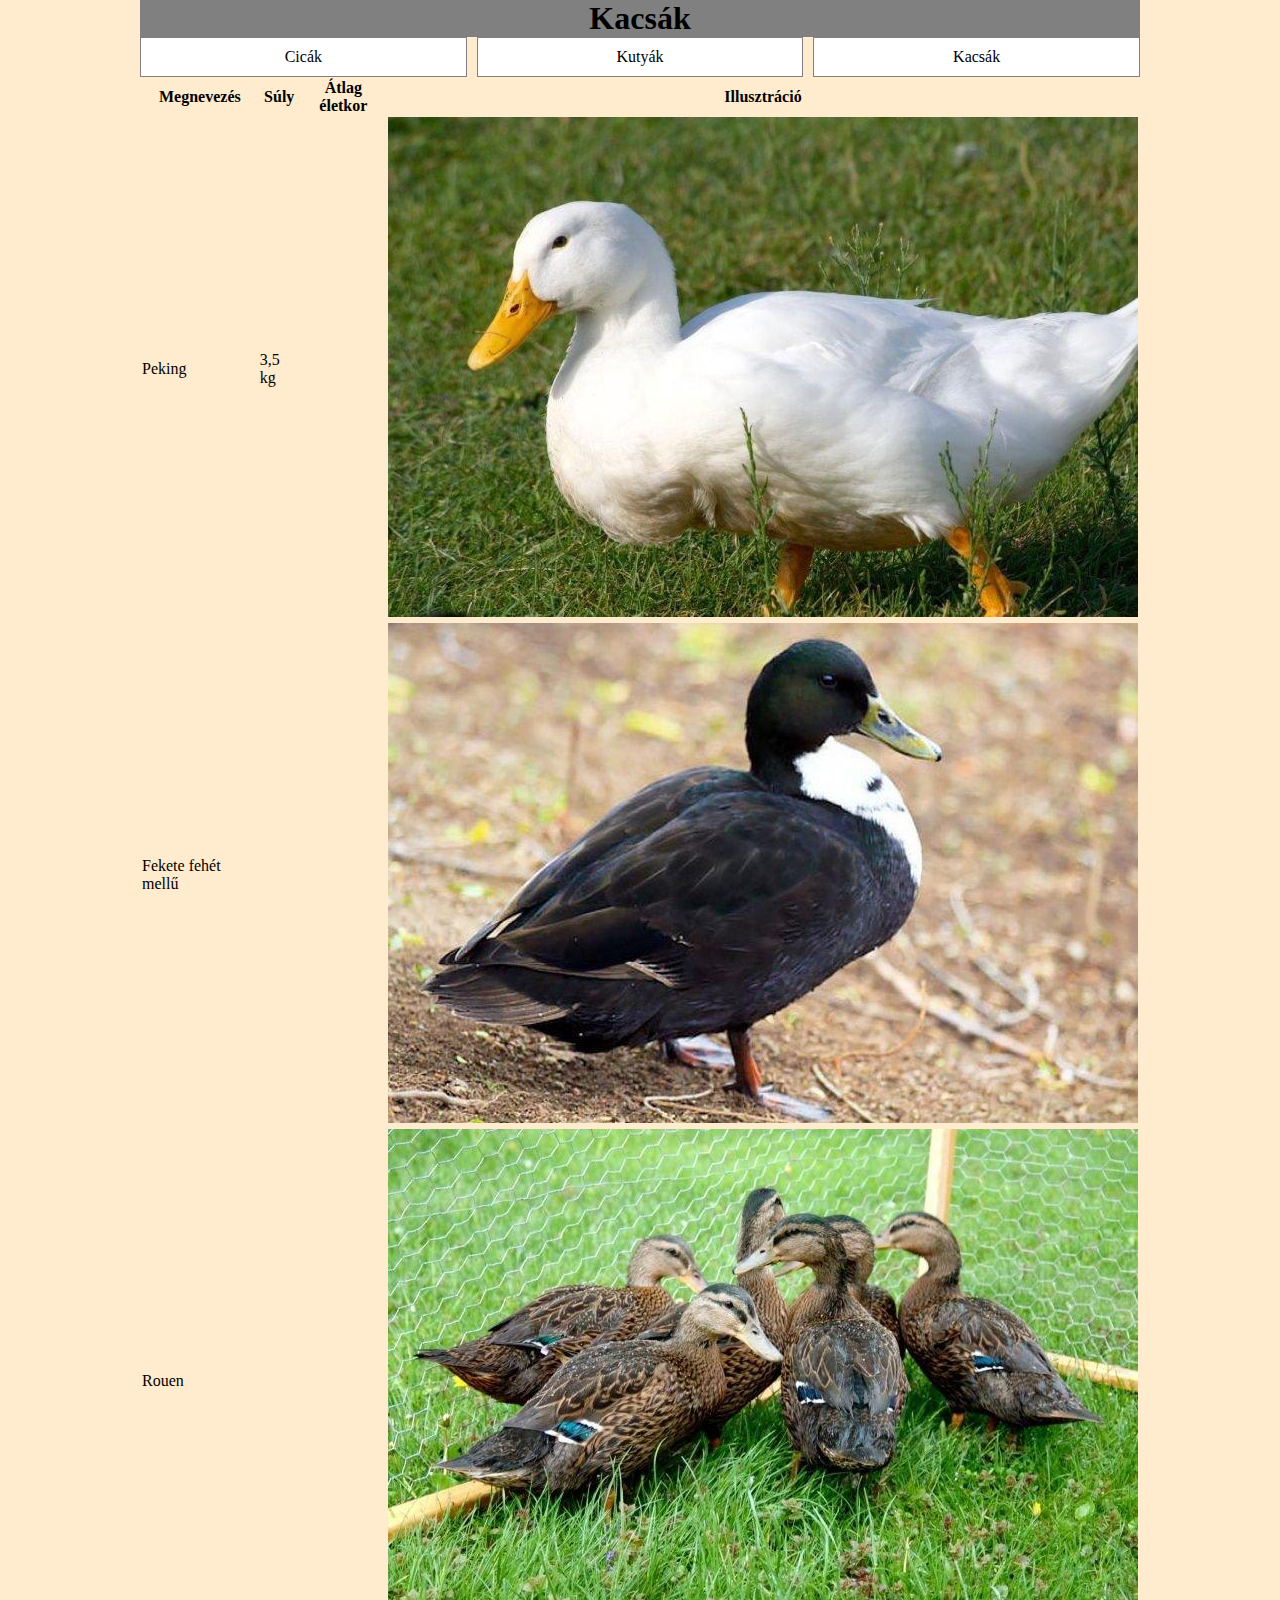
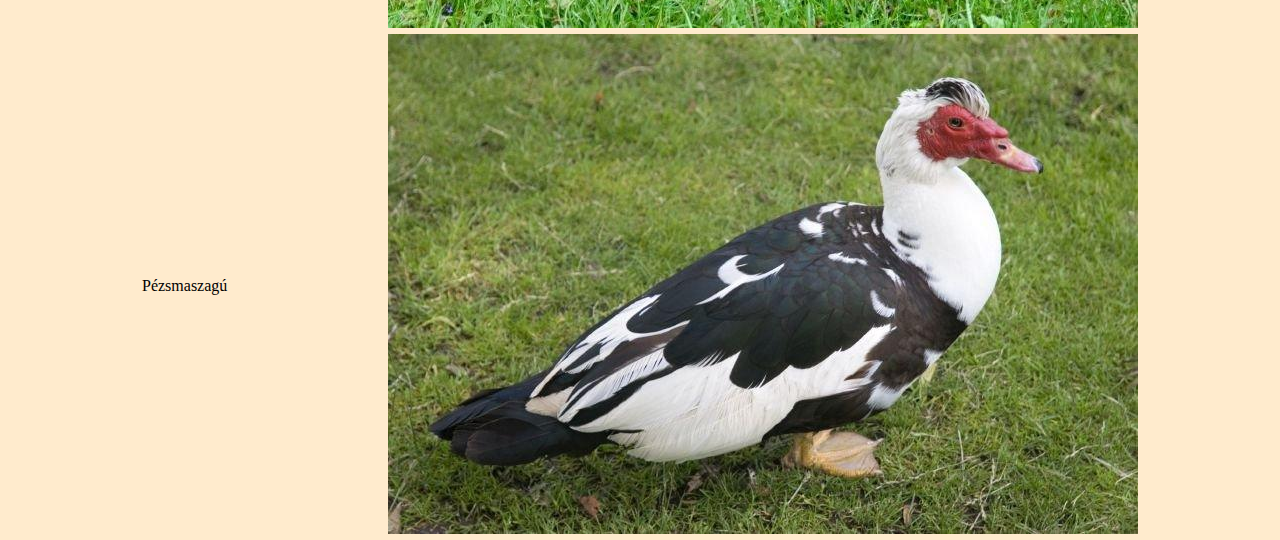
==== harmadik.html @ 27b47e58 "Merge branch 'main' of https://github.com/bajarigergo/kozosmunka" ====
<!DOCTYPE html>
<html lang="hu">
<head>
    <meta charset="UTF-8">
    <meta name="description" content="Free Web tutorials">
    <meta name="keywords" content="HTML, CSS, JavaScript">
    <meta name="author" content="Sella, Dominik, Gergő">
    <meta name="viewport" content="width=device-width, initial-scale=1.0">
    <link rel="stylesheet" href="stilus.css">
    <title>Sella Dominik Gergő</title>
</head>
<body>
    <main>
        <header><h1>Kacsák</h1></header>
        <nav>
            <ul>
                <li><a href="index.html">Cicák</a></li>
                <li><a href="masodik.html">Kutyák</a></li>
                <li><a href="harmadik.html">Kacsák</a></li>
            </ul>
        </nav>
        <article>
            <table>
                <tr>
                  <th>Megnevezés</th>
                  <th>Súly</th>
                  <th>Átlag életkor</th>
                  <th>Illusztráció</th>
                </tr>
                <tr>
                  <td>Peking</td>
                  <td>3,5 kg</td>
                  <td></td>
                  <td><img src="porody-utok-nazvaniya-i-foto-861-34733.jpg" alt="Pekingi"></td>
                </tr>
                <tr>
                  <td>Fekete fehét mellű</td>
                  <td></td>
                  <td></td>
                  <td><img src="porody-utok-nazvaniya-i-foto-861-34739.jpg" alt="Fehér mellű"></td>
                </tr>
                <tr>
                  <td>Rouen</td>
                  <td></td>
                  <td></td>
                  <td><img src="porody-utok-nazvaniya-i-foto-861-34737.jpg" alt="Rouen"></td>
                </tr>
                <tr>
                  <td>Pézsmaszagú</td>
                  <td></td>
                  <td></td>
                  <td><img src="porody-utok-nazvaniya-i-foto-861-34745.jpg" alt="Pézsmaszagú"></td>
                </tr>
              </table>
        </article>
        <footer></footer>
    </main>
</body>
</html>
---- stilus.css ----
/* mindenre */
* {
  margin: 0;
  padding: 0;
  box-sizing: border-box;
}

/*hatter*/

body {
    width: 90%;
    max-width: 1000px;
    margin: auto;
    background-color: blanchedalmond;
}

/*navbar*/

nav ul {
    list-style-type: none;
    padding: 0;
    display: grid;
    grid-template-columns: 1fr 1fr 1fr;
    gap: 10px;
  }
  
nav a {
    text-align: center;
    text-decoration: none;
    color: rgb(0, 0, 0);
  }
  
nav li {
    text-align: center;
    border: 1px solid grey;
    padding: 10px;
    background-color: white;
  }

/* footer */
footer{
    background-color: rgb(blanchedalmond);
    text-align: center;
}

/* header */
header{
    text-align: center;
    background-color: grey;
    
}
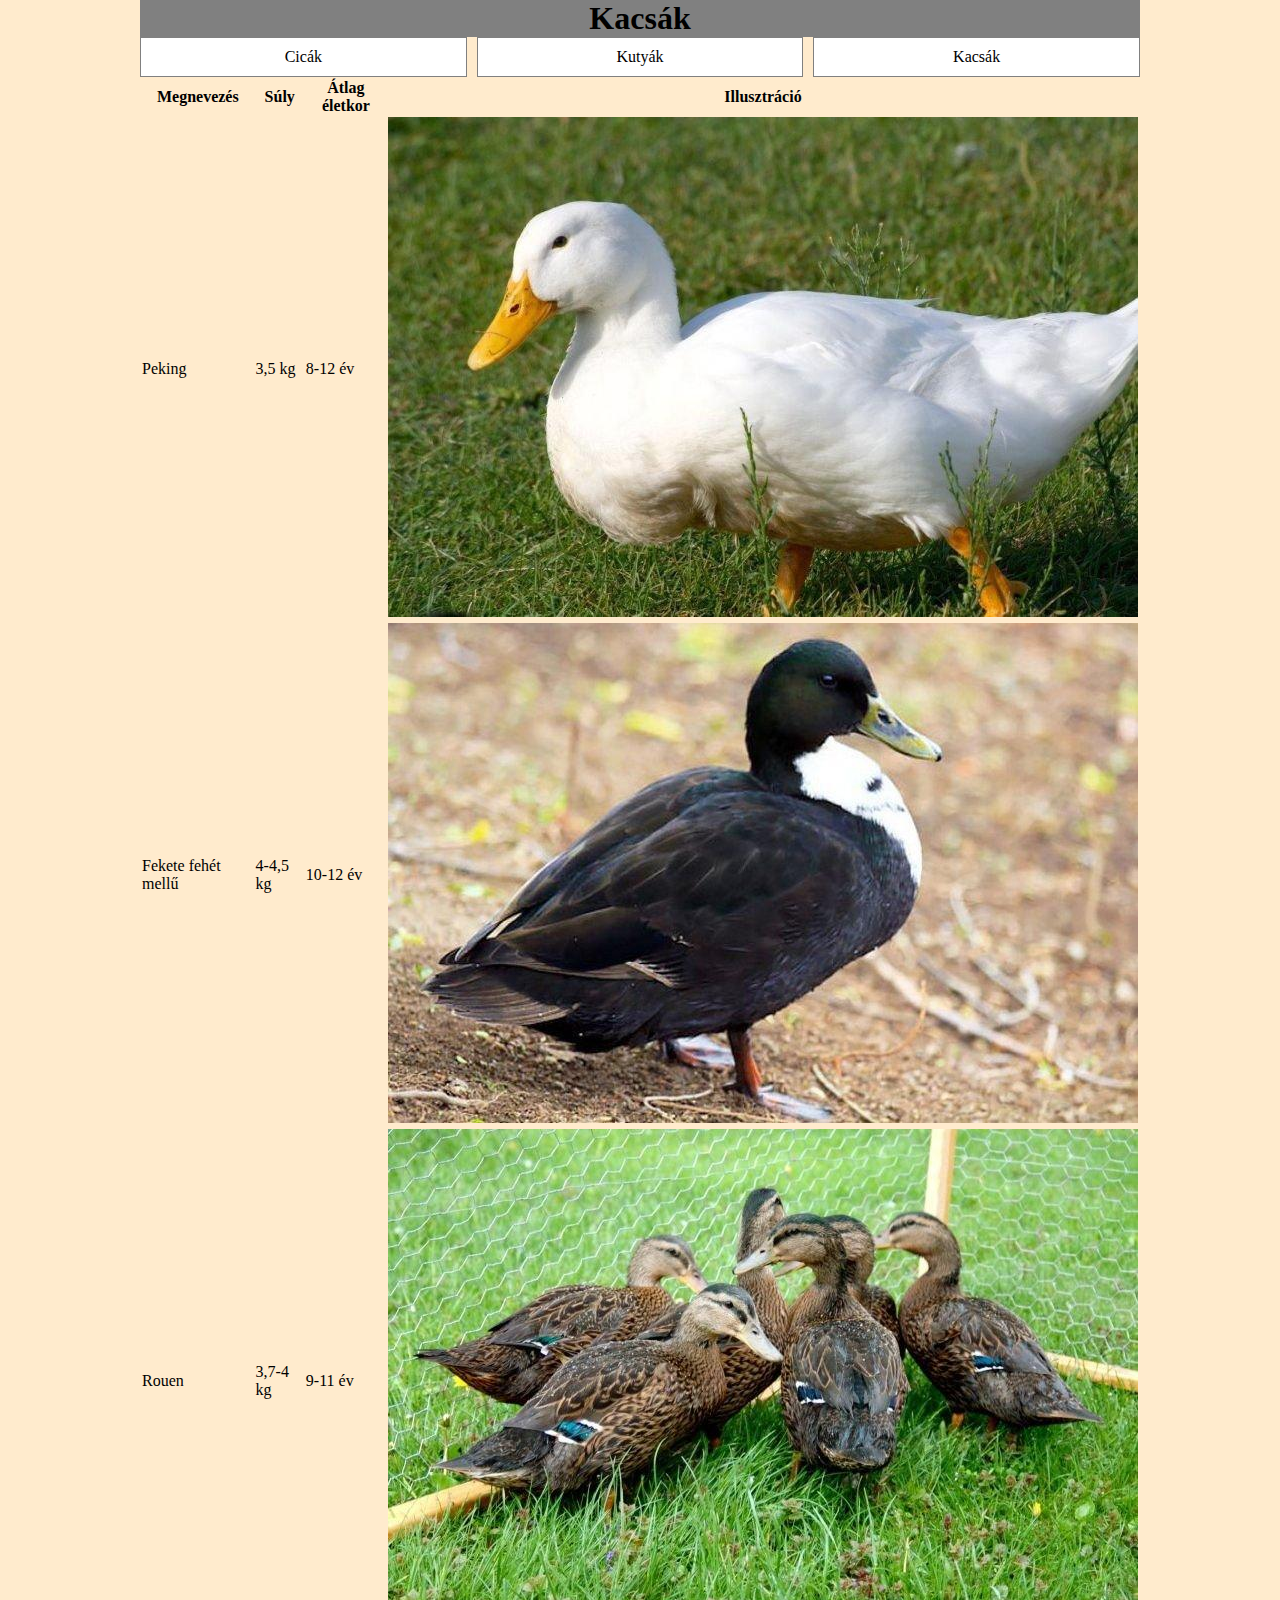
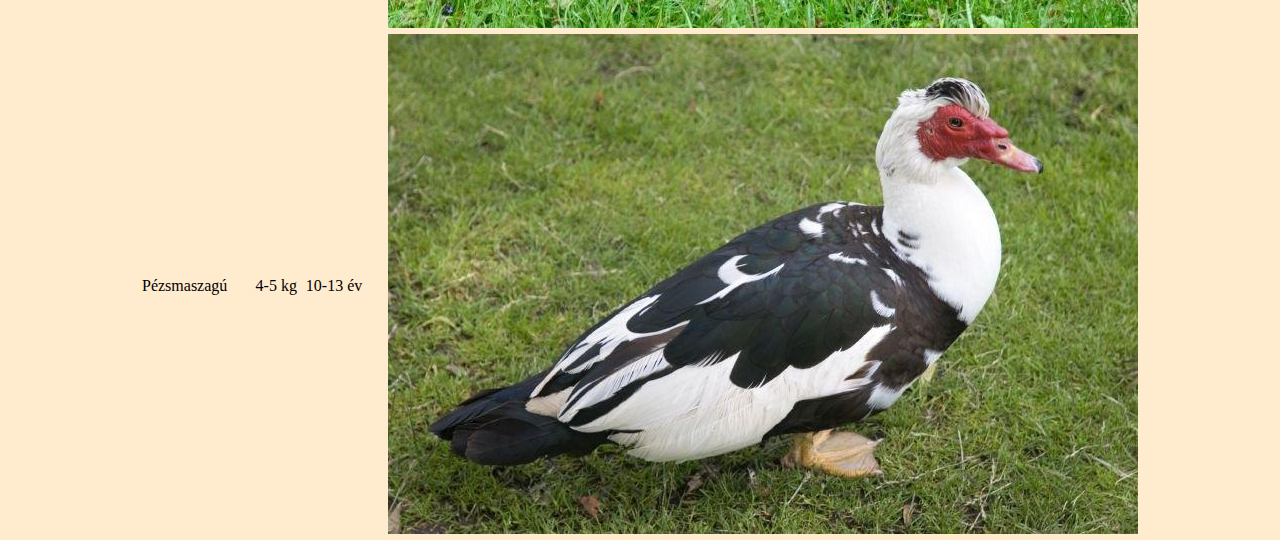
==== commit 24aec61b: "kacsa" ====
--- a/harmadik.html
+++ b/harmadik.html
@@ -30,25 +30,25 @@
                 <tr>
                   <td>Peking</td>
                   <td>3,5 kg</td>
-                  <td></td>
+                  <td>8-12 év</td>
                   <td><img src="porody-utok-nazvaniya-i-foto-861-34733.jpg" alt="Pekingi"></td>
                 </tr>
                 <tr>
                   <td>Fekete fehét mellű</td>
-                  <td></td>
-                  <td></td>
+                  <td>4-4,5 kg</td>
+                  <td>10-12 év</td>
                   <td><img src="porody-utok-nazvaniya-i-foto-861-34739.jpg" alt="Fehér mellű"></td>
                 </tr>
                 <tr>
                   <td>Rouen</td>
-                  <td></td>
-                  <td></td>
+                  <td>3,7-4 kg</td>
+                  <td>9-11 év</td>
                   <td><img src="porody-utok-nazvaniya-i-foto-861-34737.jpg" alt="Rouen"></td>
                 </tr>
                 <tr>
                   <td>Pézsmaszagú</td>
-                  <td></td>
-                  <td></td>
+                  <td>4-5 kg</td>
+                  <td>10-13 év</td>
                   <td><img src="porody-utok-nazvaniya-i-foto-861-34745.jpg" alt="Pézsmaszagú"></td>
                 </tr>
               </table>
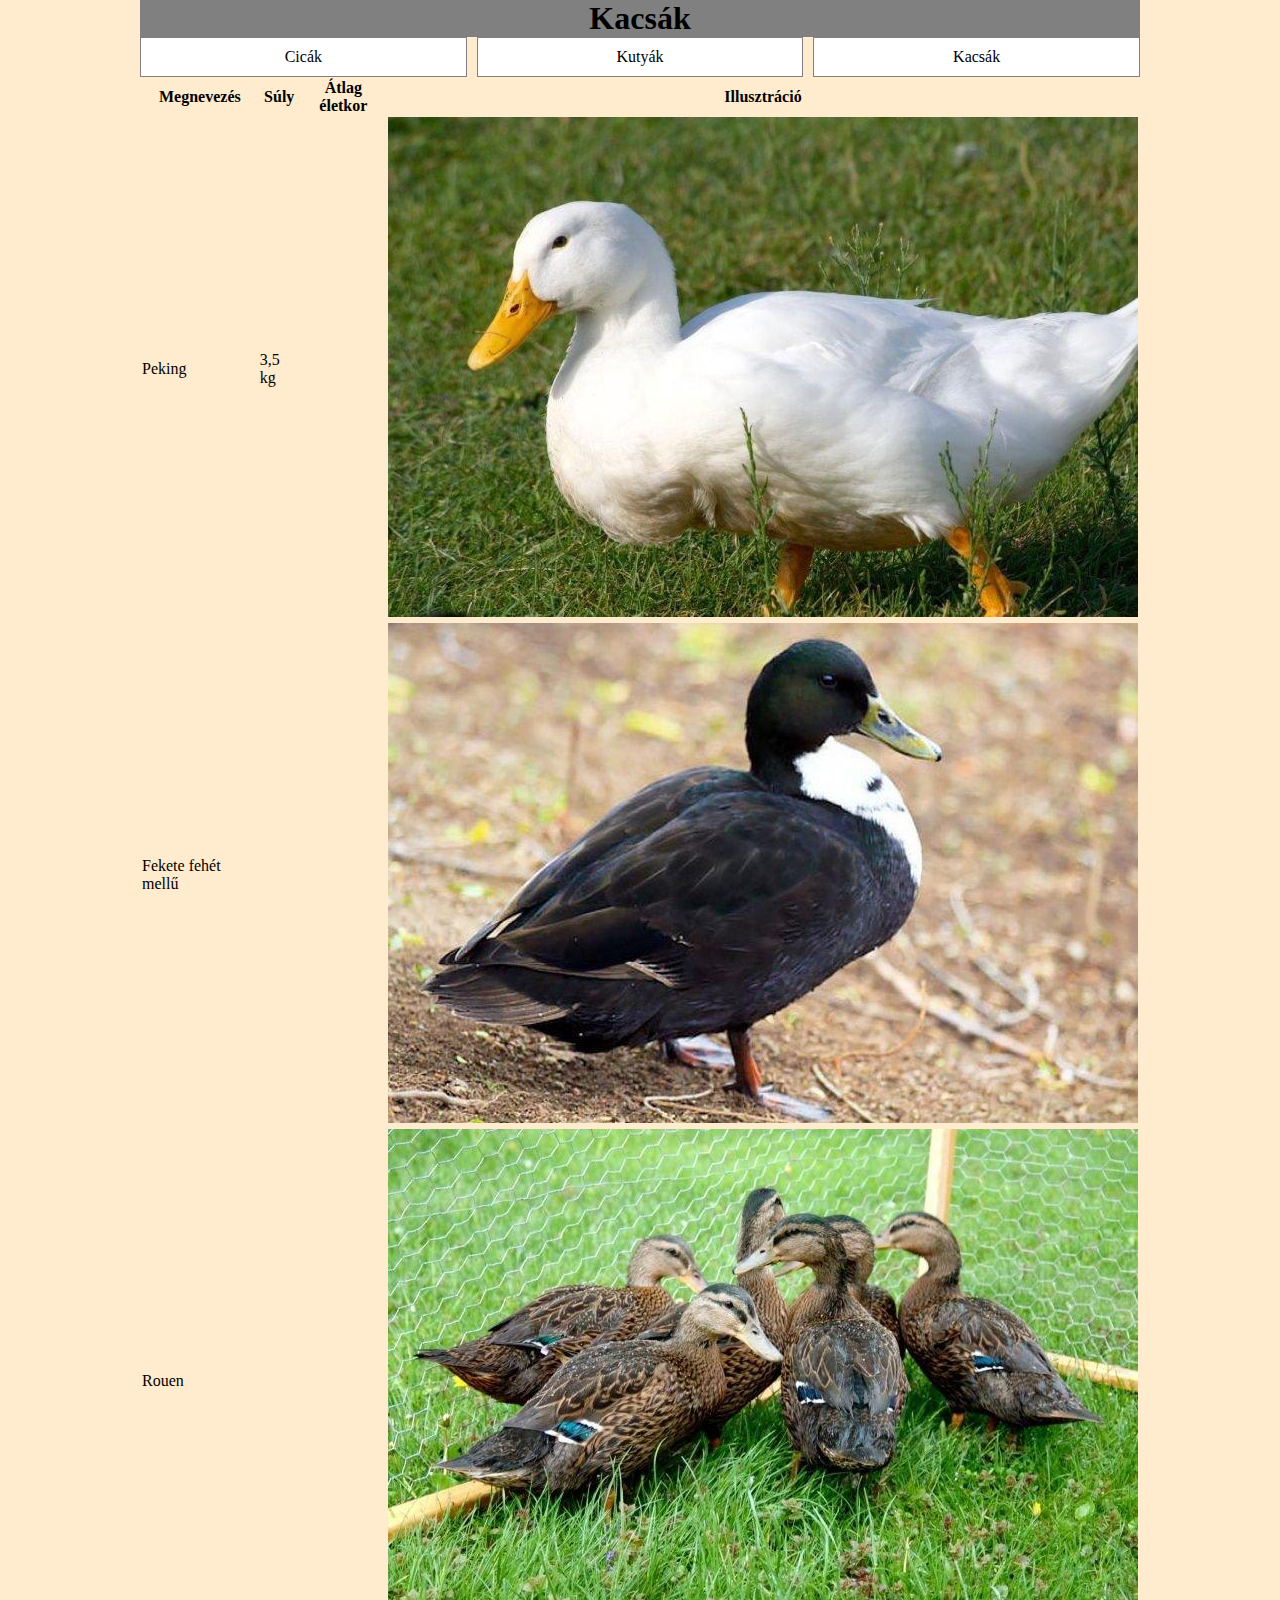
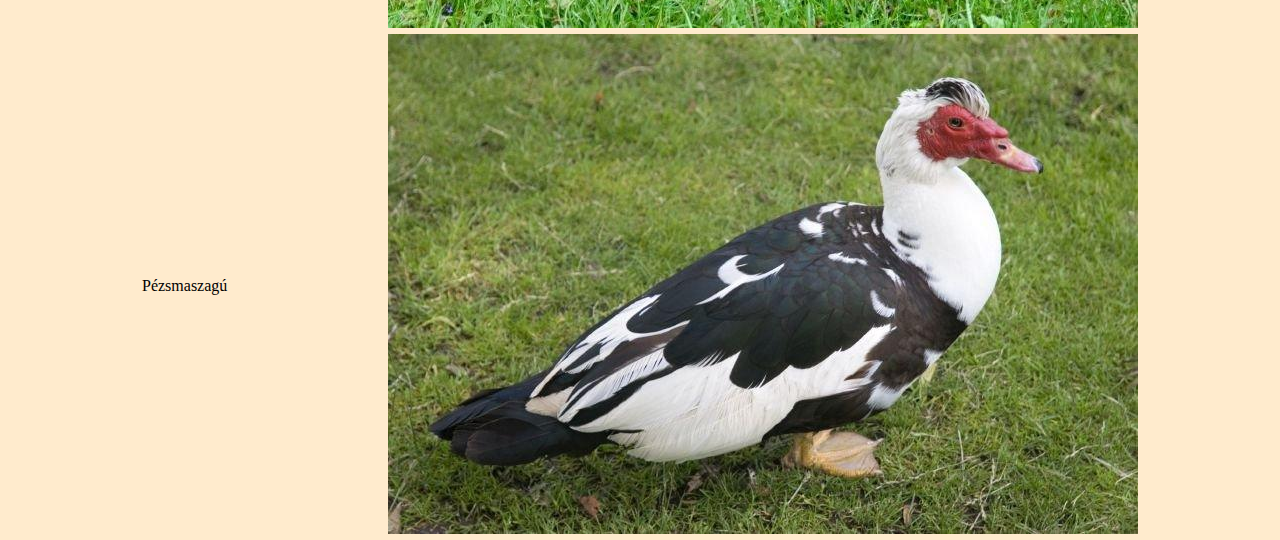
==== commit 0a1a566f: "Merge branch 'main' of https://github.com/bajarigergo/kozosmunka" ====
--- a/harmadik.html
+++ b/harmadik.html
@@ -30,25 +30,25 @@
                 <tr>
                   <td>Peking</td>
                   <td>3,5 kg</td>
-                  <td>8-12 év</td>
+                  <td></td>
                   <td><img src="porody-utok-nazvaniya-i-foto-861-34733.jpg" alt="Pekingi"></td>
                 </tr>
                 <tr>
                   <td>Fekete fehét mellű</td>
-                  <td>4-4,5 kg</td>
-                  <td>10-12 év</td>
+                  <td></td>
+                  <td></td>
                   <td><img src="porody-utok-nazvaniya-i-foto-861-34739.jpg" alt="Fehér mellű"></td>
                 </tr>
                 <tr>
                   <td>Rouen</td>
-                  <td>3,7-4 kg</td>
-                  <td>9-11 év</td>
+                  <td></td>
+                  <td></td>
                   <td><img src="porody-utok-nazvaniya-i-foto-861-34737.jpg" alt="Rouen"></td>
                 </tr>
                 <tr>
                   <td>Pézsmaszagú</td>
-                  <td>4-5 kg</td>
-                  <td>10-13 év</td>
+                  <td></td>
+                  <td></td>
                   <td><img src="porody-utok-nazvaniya-i-foto-861-34745.jpg" alt="Pézsmaszagú"></td>
                 </tr>
               </table>
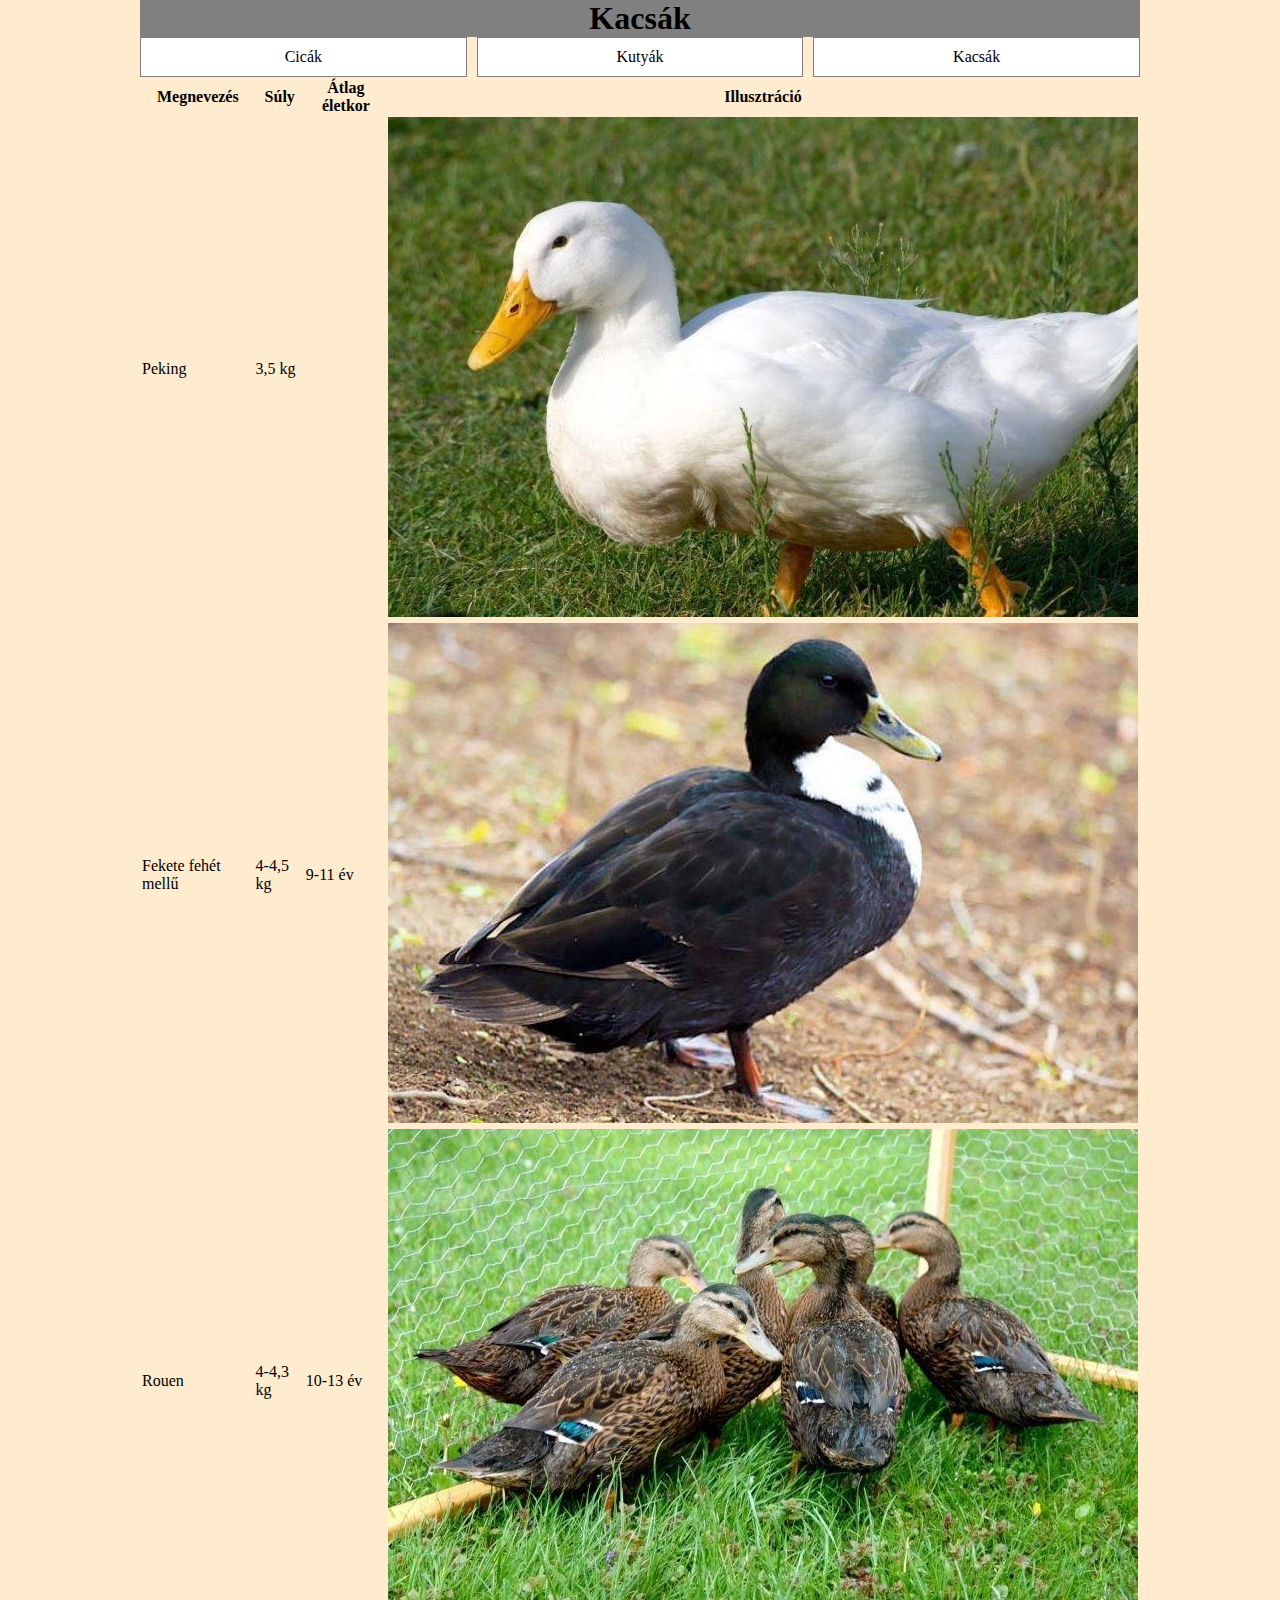
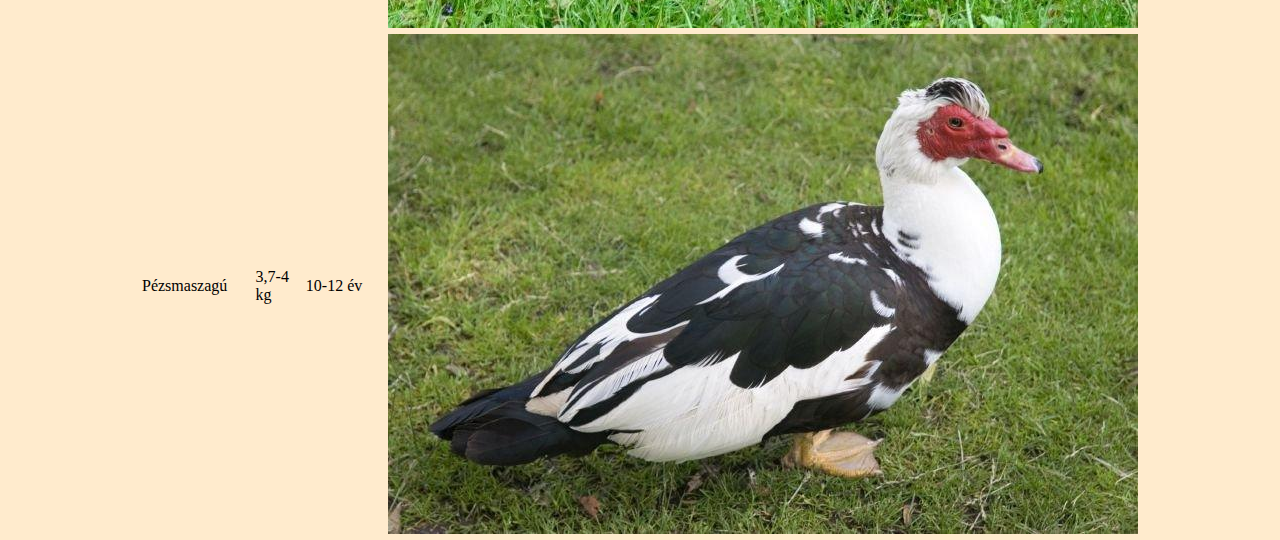
==== commit 66d645f2: "suly" ====
--- a/harmadik.html
+++ b/harmadik.html
@@ -35,20 +35,20 @@
                 </tr>
                 <tr>
                   <td>Fekete fehét mellű</td>
-                  <td></td>
-                  <td></td>
+                  <td>4-4,5 kg</td>
+                  <td>9-11 év</td>
                   <td><img src="porody-utok-nazvaniya-i-foto-861-34739.jpg" alt="Fehér mellű"></td>
                 </tr>
                 <tr>
                   <td>Rouen</td>
-                  <td></td>
-                  <td></td>
+                  <td>4-4,3 kg</td>
+                  <td>10-13 év</td>
                   <td><img src="porody-utok-nazvaniya-i-foto-861-34737.jpg" alt="Rouen"></td>
                 </tr>
                 <tr>
                   <td>Pézsmaszagú</td>
-                  <td></td>
-                  <td></td>
+                  <td>3,7-4 kg</td>
+                  <td>10-12 év</td>
                   <td><img src="porody-utok-nazvaniya-i-foto-861-34745.jpg" alt="Pézsmaszagú"></td>
                 </tr>
               </table>
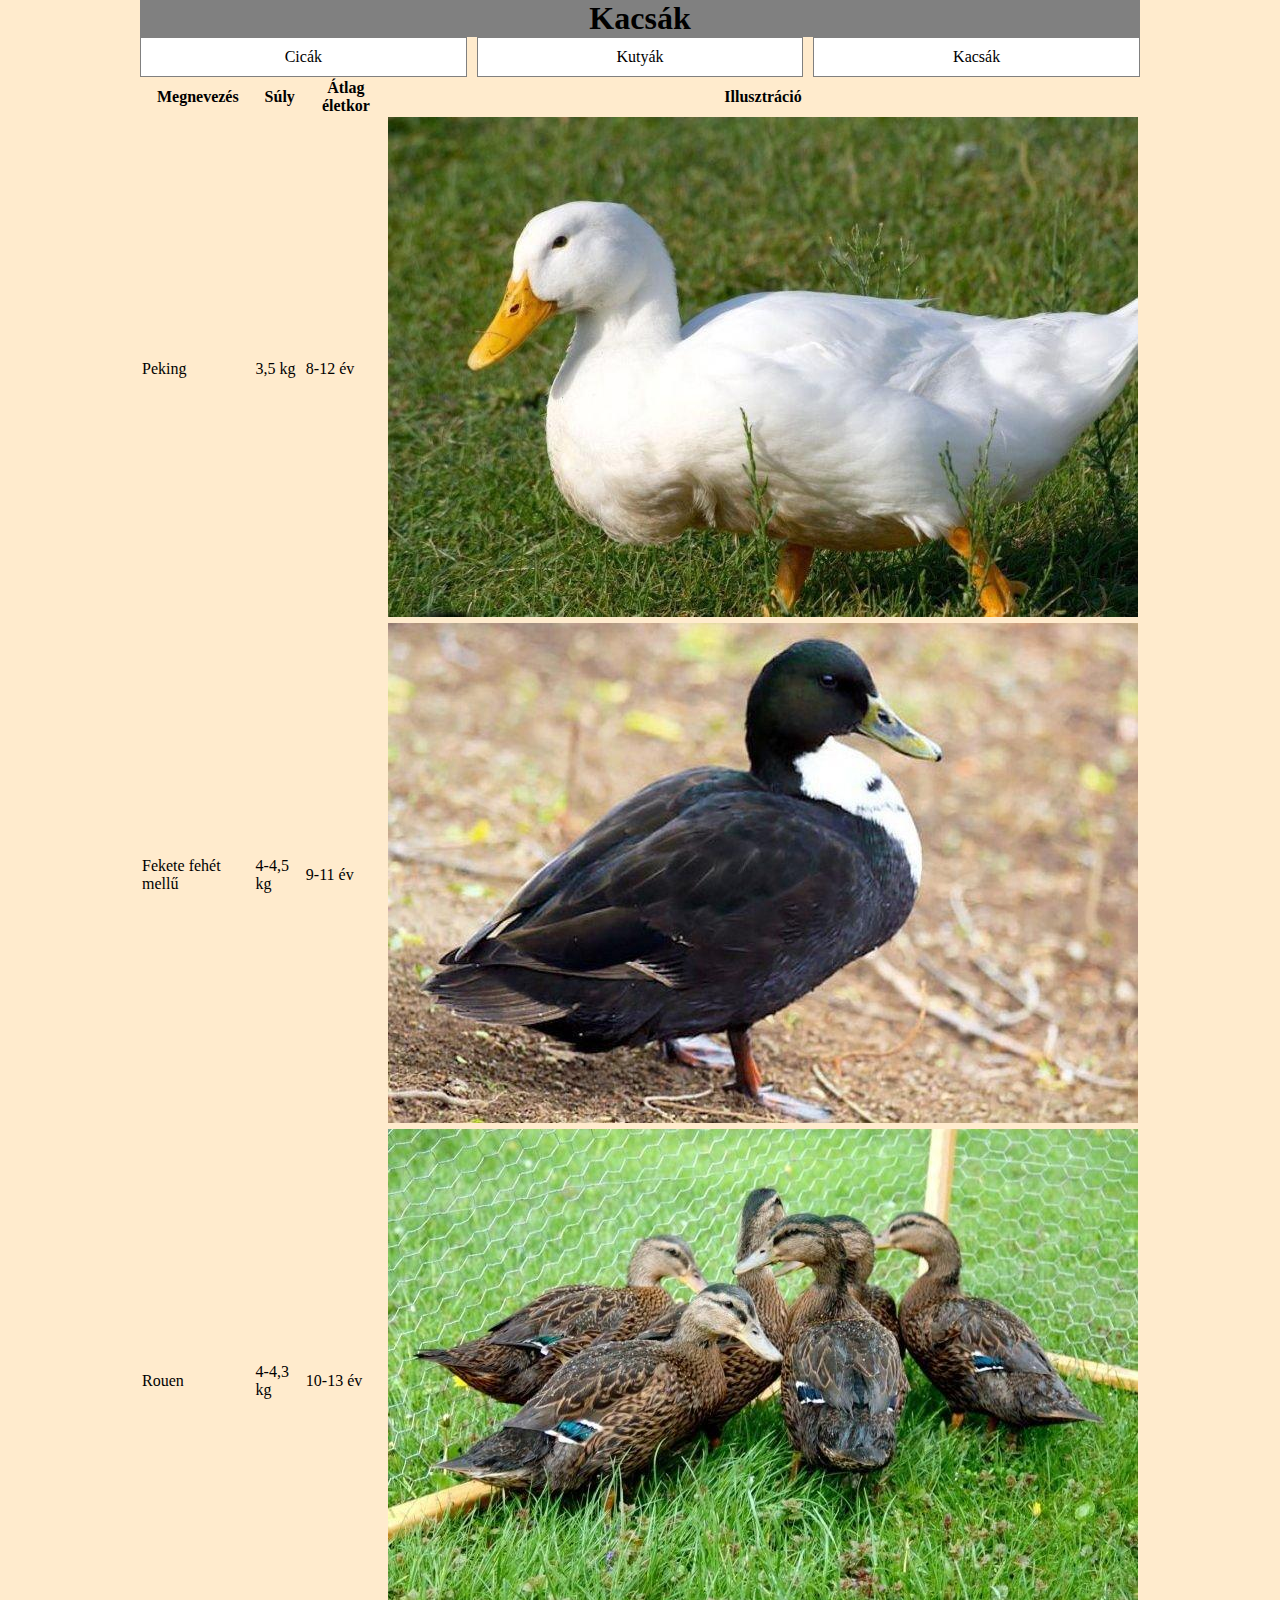
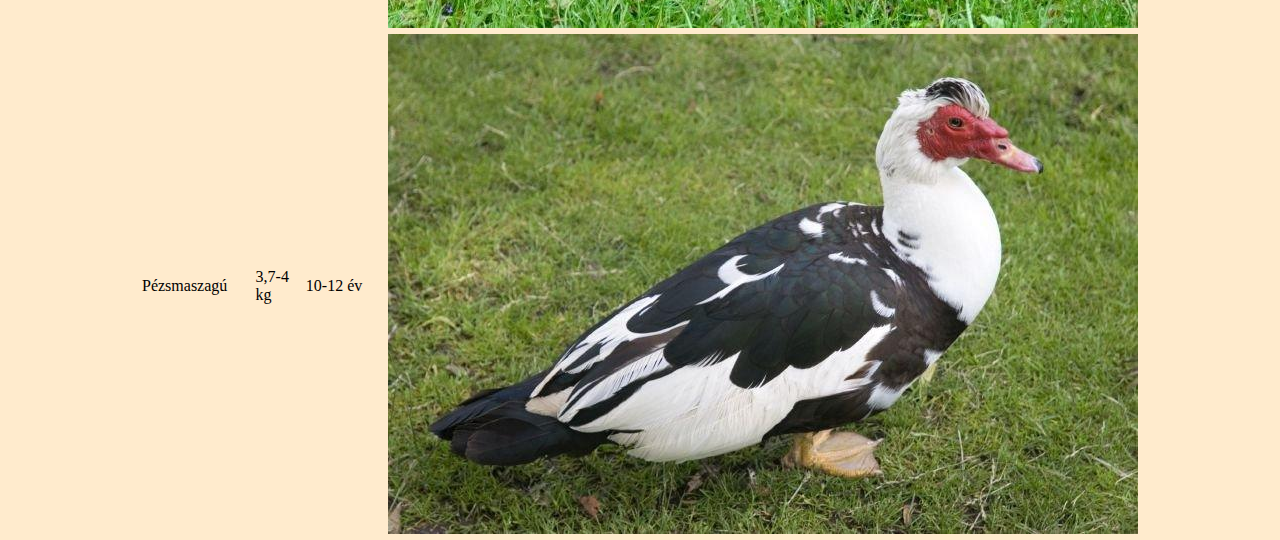
==== commit d0208bfb: "eletkorok" ====
--- a/harmadik.html
+++ b/harmadik.html
@@ -30,7 +30,7 @@
                 <tr>
                   <td>Peking</td>
                   <td>3,5 kg</td>
-                  <td></td>
+                  <td>8-12 év</td>
                   <td><img src="porody-utok-nazvaniya-i-foto-861-34733.jpg" alt="Pekingi"></td>
                 </tr>
                 <tr>
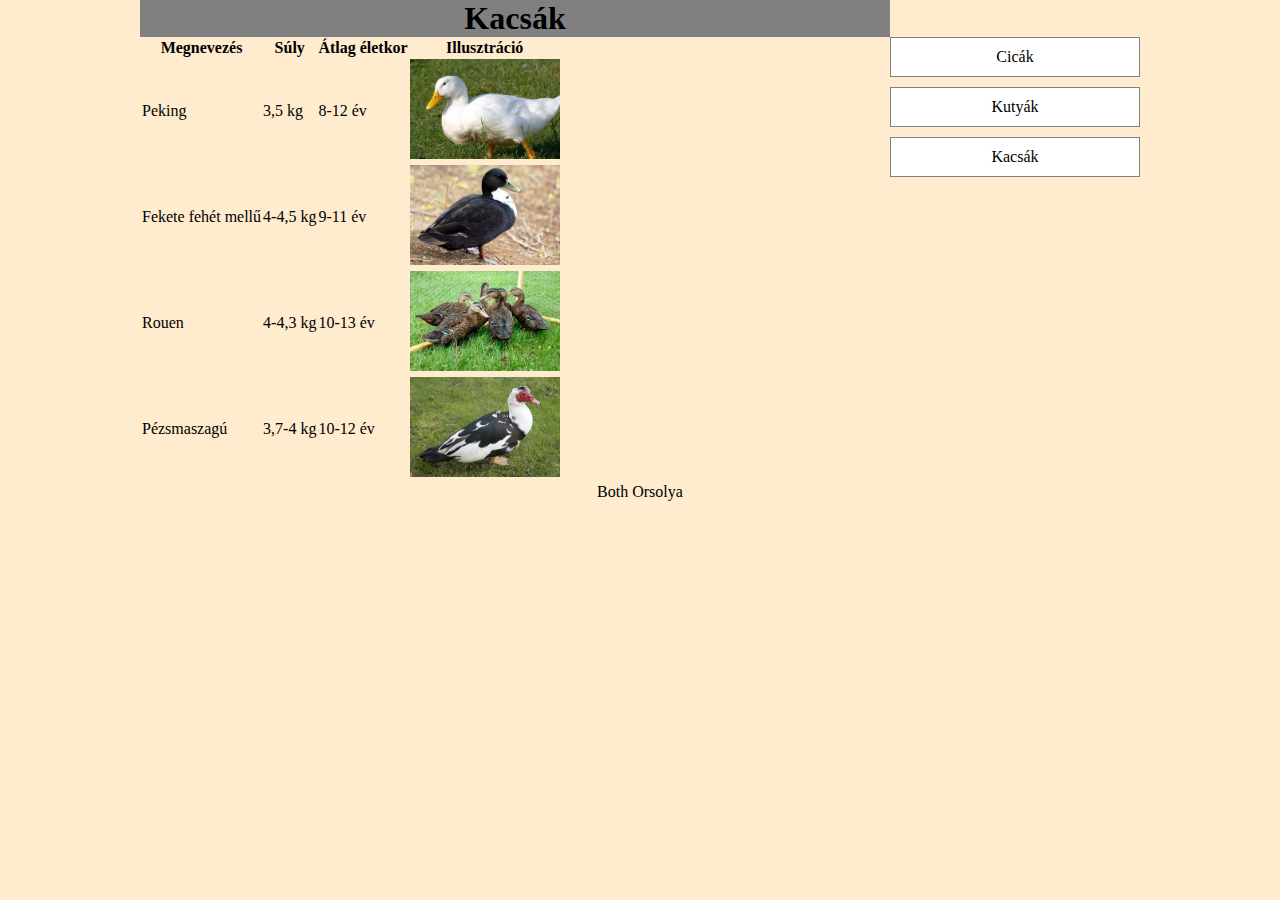
==== commit 381d4072: "footer" ====
--- a/harmadik.html
+++ b/harmadik.html
@@ -31,29 +31,29 @@
                   <td>Peking</td>
                   <td>3,5 kg</td>
                   <td>8-12 év</td>
-                  <td><img src="porody-utok-nazvaniya-i-foto-861-34733.jpg" alt="Pekingi"></td>
+                  <td><img src="kepek/porody-utok-nazvaniya-i-foto-861-34733.jpg" alt="Pekingi"></td>
                 </tr>
                 <tr>
                   <td>Fekete fehét mellű</td>
                   <td>4-4,5 kg</td>
                   <td>9-11 év</td>
-                  <td><img src="porody-utok-nazvaniya-i-foto-861-34739.jpg" alt="Fehér mellű"></td>
+                  <td><img src="kepek/porody-utok-nazvaniya-i-foto-861-34739.jpg" alt="Fehér mellű"></td>
                 </tr>
                 <tr>
                   <td>Rouen</td>
                   <td>4-4,3 kg</td>
                   <td>10-13 év</td>
-                  <td><img src="porody-utok-nazvaniya-i-foto-861-34737.jpg" alt="Rouen"></td>
+                  <td><img src="kepek/porody-utok-nazvaniya-i-foto-861-34737.jpg" alt="Rouen"></td>
                 </tr>
                 <tr>
                   <td>Pézsmaszagú</td>
                   <td>3,7-4 kg</td>
                   <td>10-12 év</td>
-                  <td><img src="porody-utok-nazvaniya-i-foto-861-34745.jpg" alt="Pézsmaszagú"></td>
+                  <td><img src="kepek/porody-utok-nazvaniya-i-foto-861-34745.jpg" alt="Pézsmaszagú"></td>
                 </tr>
               </table>
         </article>
-        <footer></footer>
+        <footer><p>Both Orsolya</p></footer>
     </main>
 </body>
 </html>--- a/stilus.css
+++ b/stilus.css
@@ -8,39 +8,60 @@
 /*hatter*/
 
 body {
-    width: 90%;
-    max-width: 1000px;
-    margin: auto;
-    background-color: blanchedalmond;
+  width: 90%;
+  max-width: 1000px;
+  margin: auto;
+  background-color: blanchedalmond;
 }
 
+/* oldal kialakítás nagy képernyőn*/
+main {
+  display: grid;
+  grid-template-columns: 3fr 1fr;
+  grid-template-areas:
+    "h h"
+    "a n"
+    "f f";
+}
+article {
+  grid-area: a;
+}
+nav {
+  grid-area: n;
+}
+footer {
+  grid-area: f;
+}
 /*navbar*/
 
 nav ul {
-    list-style-type: none;
-    padding: 0;
-    display: grid;
-    grid-template-columns: 1fr 1fr 1fr;
-    gap: 10px;
-  }
-  
+  list-style-type: none;
+  padding: 0;
+  display: grid;
+  grid-template-columns: 1fr;
+  gap: 10px;
+}
+
 nav a {
-    text-align: center;
-    text-decoration: none;
-    color: rgb(0, 0, 0);
-  }
-  
+  text-align: center;
+  text-decoration: none;
+  display: inline-block;
+  width: 100%;
+  padding: 10px;
+  color: rgb(0, 0, 0);
+}
+
 nav li {
-    text-align: center;
-    border: 1px solid grey;
-    padding: 10px;
-    background-color: white;
-  }
+  text-align: center;
+  border: 1px solid grey;
+  padding: 0px;
+  background-color: white;
+}
 
 /* footer */
-footer{
-    background-color: rgb(blanchedalmond);
-    text-align: center;
+footer {
+  background-color: rgb(blanchedalmond);
+  text-align: center;
 }
 
 /* header */
@@ -48,4 +69,22 @@
     text-align: center;
     background-color: grey;
     
+}
+
+img{
+    max-width: 150px;
+}
+
+/* telefon nezet */
+
+@media only screen and (max-width: 600px) {
+    main {
+      display: grid;
+      grid-template-columns: 1fr;
+      grid-template-areas:
+        "h"
+        "n"
+        "a"
+        "f";
+    }
 }